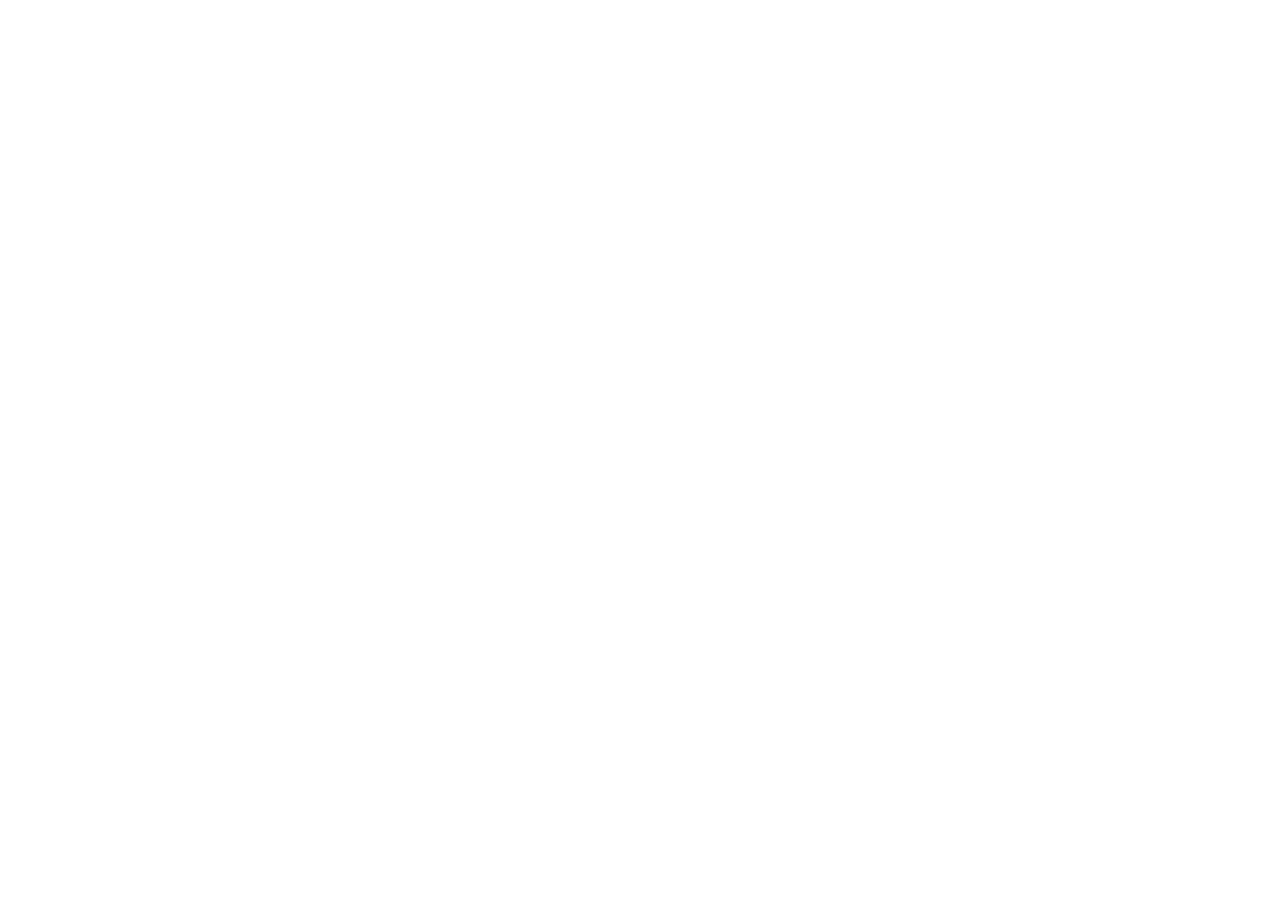
==== ball.html @ bd2d22d1 "Fri, Apr 4, 2025, 9:48 AM -07:00" ====
<!DOCTYPE html>
<html lang="en">
<head>
    <meta charset="UTF-8">
    <meta name="viewport" content="width=device-width, initial-scale=1.0">
    <title>Ball</title>
</head>
<body>
    <script src="js/ball.js"></script>
</body>
</html>
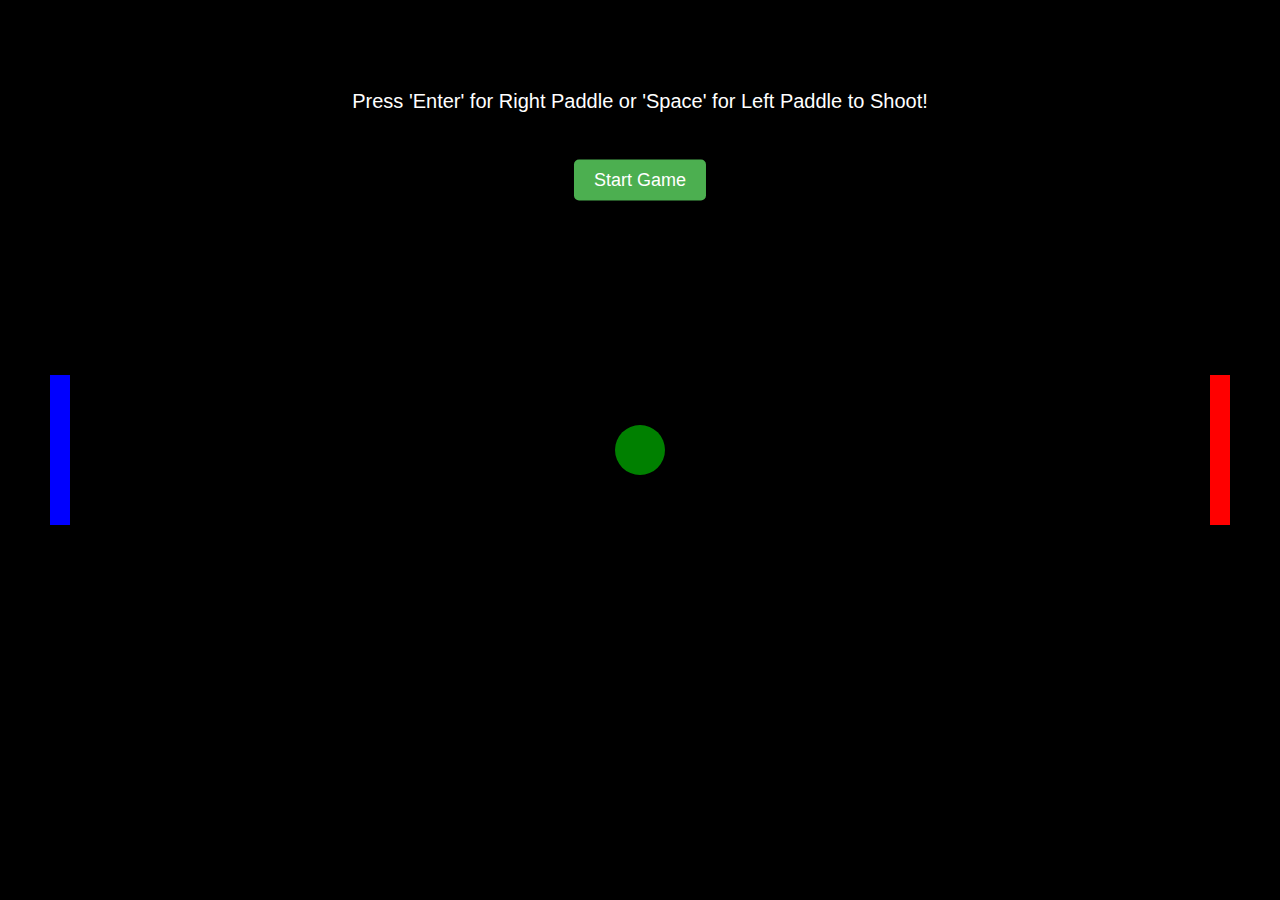
==== commit 3838144f: "aghf" ====
--- a/ball.html
+++ b/ball.html
@@ -6,6 +6,7 @@
     <title>Ball</title>
 </head>
 <body>
+    </p>
     <script src="js/ball.js"></script>
 </body>
 </html>
